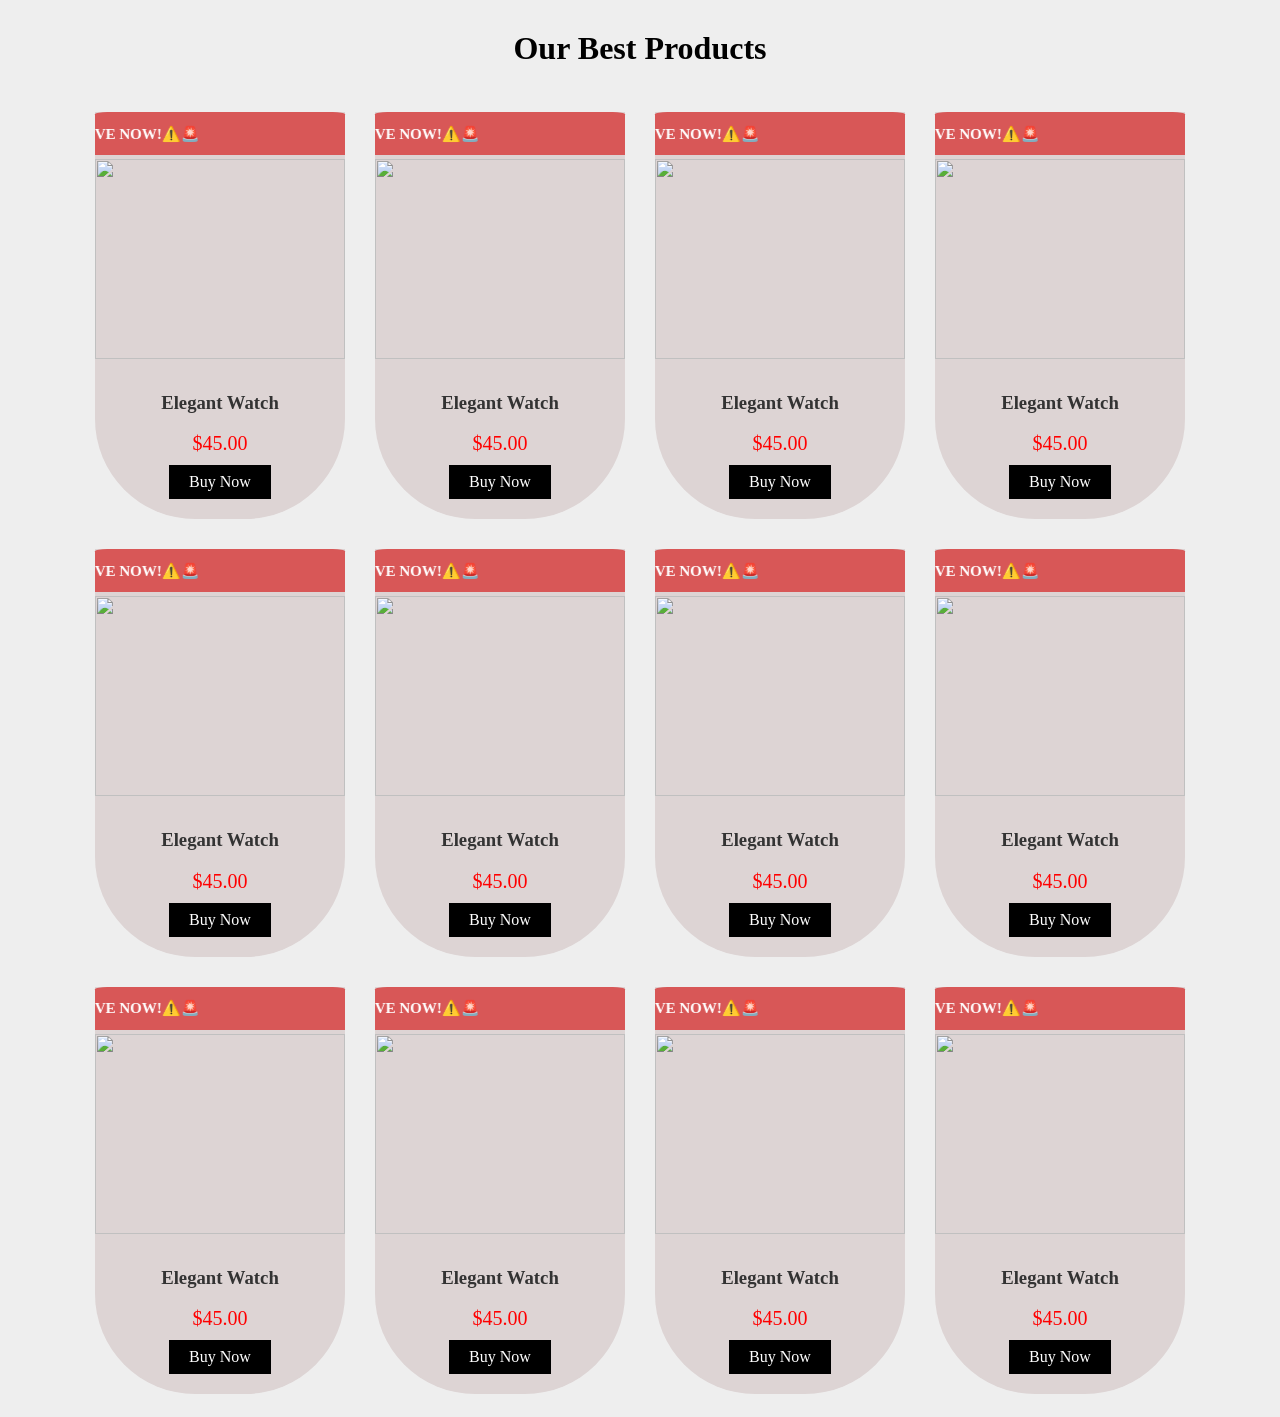
==== index.html @ 730876c0 "Initial commit" ====
<!DOCTYPE html>
<html lang="en">

<head>
    <meta charset="UTF-8">
    <meta name="viewport" content="width=device-width, initial-scale=1.0">
    <title>My First E-commerce Shop</title>
    <link rel="stylesheet" href="style.css">
</head>

<body>

    <!-- <div class="side-stripe left">
        <marquee direction="up" scrollamount="20" class="vertical-marquee">
            BUY NOW - BUY NOW - BUY NOW - BUY NOW - BUY NOW - BUY NOW - BUY NOW - BUY NOW
        </marquee>
    </div>

    <div class="side-stripe right">
        <marquee direction="down" scrollamount="20" class="vertical-marquee">
            BUY NOW - BUY NOW - BUY NOW - BUY NOW - BUY NOW - BUY NOW - BUY NOW - BUY NOW
        </marquee>
    </div> -->

    <h1>Our Best Products</h1>

    <div class="product-container">
        <!-- Product Start -->
        <div class="product-card">
            <marquee direction="right" class="product-sales">🚨⚠️SALE IS LIVE NOW!⚠️🚨</marquee>
            <img src="https://media.istockphoto.com/id/1068843992/photo/luxury-watch-isolated-on-white-background-with-clipping-path-gold-watch-women-watch-female.jpg?s=1024x1024&w=is&k=20&c=aA8z7_58eJ_lnLCQNDcKQigvDPZ5PJFlYjGi9ZVzD74="
                class="product-image">
            <div class="product-info">
                <h3 class="product-title">Elegant Watch</h3>
                <p class="product-price">$45.00</p>
                <a class="buy-btn">Buy Now</a>
            </div>
        </div>
        <!-- Product End -->

        <!-- Product Start -->
        <div class="product-card">
            <marquee direction="right" class="product-sales">🚨⚠️SALE IS LIVE NOW!⚠️🚨</marquee>
            <img src="https://media.istockphoto.com/id/1068843992/photo/luxury-watch-isolated-on-white-background-with-clipping-path-gold-watch-women-watch-female.jpg?s=1024x1024&w=is&k=20&c=aA8z7_58eJ_lnLCQNDcKQigvDPZ5PJFlYjGi9ZVzD74="
                class="product-image">
            <div class="product-info">
                <h3 class="product-title">Elegant Watch</h3>
                <p class="product-price">$45.00</p>
                <a class="buy-btn">Buy Now</a>
            </div>
        </div>
        <!-- Product End -->

        <!-- Product Start -->
        <div class="product-card">
            <marquee direction="right" class="product-sales">🚨⚠️SALE IS LIVE NOW!⚠️🚨</marquee>
            <img src="https://media.istockphoto.com/id/1068843992/photo/luxury-watch-isolated-on-white-background-with-clipping-path-gold-watch-women-watch-female.jpg?s=1024x1024&w=is&k=20&c=aA8z7_58eJ_lnLCQNDcKQigvDPZ5PJFlYjGi9ZVzD74="
                class="product-image">
            <div class="product-info">
                <h3 class="product-title">Elegant Watch</h3>
                <p class="product-price">$45.00</p>
                <a class="buy-btn">Buy Now</a>
            </div>
        </div>
        <!-- Product End -->

        <!-- Product Start -->
        <div class="product-card">
            <marquee direction="right" class="product-sales">🚨⚠️SALE IS LIVE NOW!⚠️🚨</marquee>
            <img src="https://media.istockphoto.com/id/1068843992/photo/luxury-watch-isolated-on-white-background-with-clipping-path-gold-watch-women-watch-female.jpg?s=1024x1024&w=is&k=20&c=aA8z7_58eJ_lnLCQNDcKQigvDPZ5PJFlYjGi9ZVzD74="
                class="product-image">
            <div class="product-info">
                <h3 class="product-title">Elegant Watch</h3>
                <p class="product-price">$45.00</p>
                <a class="buy-btn">Buy Now</a>
            </div>
        </div>
        <!-- Product End -->

        <!-- Product Start -->
        <div class="product-card">
            <marquee direction="right" class="product-sales">🚨⚠️SALE IS LIVE NOW!⚠️🚨</marquee>
            <img src="https://media.istockphoto.com/id/1068843992/photo/luxury-watch-isolated-on-white-background-with-clipping-path-gold-watch-women-watch-female.jpg?s=1024x1024&w=is&k=20&c=aA8z7_58eJ_lnLCQNDcKQigvDPZ5PJFlYjGi9ZVzD74="
                class="product-image">
            <div class="product-info">
                <h3 class="product-title">Elegant Watch</h3>
                <p class="product-price">$45.00</p>
                <a class="buy-btn">Buy Now</a>
            </div>
        </div>
        <!-- Product End -->

        <!-- Product Start -->
        <div class="product-card">
            <marquee direction="right" class="product-sales">🚨⚠️SALE IS LIVE NOW!⚠️🚨</marquee>
            <img src="https://media.istockphoto.com/id/1068843992/photo/luxury-watch-isolated-on-white-background-with-clipping-path-gold-watch-women-watch-female.jpg?s=1024x1024&w=is&k=20&c=aA8z7_58eJ_lnLCQNDcKQigvDPZ5PJFlYjGi9ZVzD74="
                class="product-image">
            <div class="product-info">
                <h3 class="product-title">Elegant Watch</h3>
                <p class="product-price">$45.00</p>
                <a class="buy-btn">Buy Now</a>
            </div>
        </div>
        <!-- Product End -->

        <!-- Product Start -->
        <div class="product-card">
            <marquee direction="right" class="product-sales">🚨⚠️SALE IS LIVE NOW!⚠️🚨</marquee>
            <img src="https://media.istockphoto.com/id/1068843992/photo/luxury-watch-isolated-on-white-background-with-clipping-path-gold-watch-women-watch-female.jpg?s=1024x1024&w=is&k=20&c=aA8z7_58eJ_lnLCQNDcKQigvDPZ5PJFlYjGi9ZVzD74="
                class="product-image">
            <div class="product-info">
                <h3 class="product-title">Elegant Watch</h3>
                <p class="product-price">$45.00</p>
                <a class="buy-btn">Buy Now</a>
            </div>
        </div>
        <!-- Product End -->

        <!-- Product Start -->
        <div class="product-card">
            <marquee direction="right" class="product-sales">🚨⚠️SALE IS LIVE NOW!⚠️🚨</marquee>
            <img src="https://media.istockphoto.com/id/1068843992/photo/luxury-watch-isolated-on-white-background-with-clipping-path-gold-watch-women-watch-female.jpg?s=1024x1024&w=is&k=20&c=aA8z7_58eJ_lnLCQNDcKQigvDPZ5PJFlYjGi9ZVzD74="
                class="product-image">
            <div class="product-info">
                <h3 class="product-title">Elegant Watch</h3>
                <p class="product-price">$45.00</p>
                <a class="buy-btn">Buy Now</a>
            </div>
        </div>
        <!-- Product End -->

        <!-- Product Start -->
        <div class="product-card">
            <marquee direction="right" class="product-sales">🚨⚠️SALE IS LIVE NOW!⚠️🚨</marquee>
            <img src="https://media.istockphoto.com/id/1068843992/photo/luxury-watch-isolated-on-white-background-with-clipping-path-gold-watch-women-watch-female.jpg?s=1024x1024&w=is&k=20&c=aA8z7_58eJ_lnLCQNDcKQigvDPZ5PJFlYjGi9ZVzD74="
                class="product-image">
            <div class="product-info">
                <h3 class="product-title">Elegant Watch</h3>
                <p class="product-price">$45.00</p>
                <a class="buy-btn">Buy Now</a>
            </div>
        </div>
        <!-- Product End -->

        <!-- Product Start -->
        <div class="product-card">
            <marquee direction="right" class="product-sales">🚨⚠️SALE IS LIVE NOW!⚠️🚨</marquee>
            <img src="https://media.istockphoto.com/id/1068843992/photo/luxury-watch-isolated-on-white-background-with-clipping-path-gold-watch-women-watch-female.jpg?s=1024x1024&w=is&k=20&c=aA8z7_58eJ_lnLCQNDcKQigvDPZ5PJFlYjGi9ZVzD74="
                class="product-image">
            <div class="product-info">
                <h3 class="product-title">Elegant Watch</h3>
                <p class="product-price">$45.00</p>
                <a class="buy-btn">Buy Now</a>
            </div>
        </div>
        <!-- Product End -->

        <!-- Product Start -->
        <div class="product-card">
            <marquee direction="right" class="product-sales">🚨⚠️SALE IS LIVE NOW!⚠️🚨</marquee>
            <img src="https://media.istockphoto.com/id/1068843992/photo/luxury-watch-isolated-on-white-background-with-clipping-path-gold-watch-women-watch-female.jpg?s=1024x1024&w=is&k=20&c=aA8z7_58eJ_lnLCQNDcKQigvDPZ5PJFlYjGi9ZVzD74="
                class="product-image">
            <div class="product-info">
                <h3 class="product-title">Elegant Watch</h3>
                <p class="product-price">$45.00</p>
                <a class="buy-btn">Buy Now</a>
            </div>
        </div>
        <!-- Product End -->

        <!-- Product Start -->
        <div class="product-card">
            <marquee direction="right" class="product-sales">🚨⚠️SALE IS LIVE NOW!⚠️🚨</marquee>
            <img src="https://media.istockphoto.com/id/1068843992/photo/luxury-watch-isolated-on-white-background-with-clipping-path-gold-watch-women-watch-female.jpg?s=1024x1024&w=is&k=20&c=aA8z7_58eJ_lnLCQNDcKQigvDPZ5PJFlYjGi9ZVzD74="
                class="product-image">
            <div class="product-info">
                <h3 class="product-title">Elegant Watch</h3>
                <p class="product-price">$45.00</p>
                <a class="buy-btn">Buy Now</a>
            </div>
        </div>
        <!-- Product End -->


    </div>

</body>

</html>
---- style.css ----
body {
    background-color: #eee;
    font-family: cursive;
}

h1 {
    text-align: center;
    margin-top: 30px;
    margin-bottom: 30px;
}

.product-container {
    display: flex;
    flex-wrap: wrap;
    justify-content: center;

}

.product-card {
    background-color: rgb(221, 212, 212);
    width: 250px;
    margin: 15px;
    text-align: center;
    border-bottom-left-radius: 100px;
    border-bottom-right-radius: 100px;
}

.product-card:hover {
    transform: translateY(-10px);
    box-shadow: 10px 10px rgb(217, 219, 219)
}

.product-sales {
    top: 10px;
    right: 10px;
    background-color: rgb(216, 87, 87);
    color: white;
    font-weight: bold;
    padding: 5px 10px;
    border-top-left-radius: 5%;
    border-top-right-radius: 5%;
    font-size: 15px;
    padding: 5%;
}

.product-image {
    width: 100%;
    height: 200px;
}

.product-info {
    padding: 10px;
}

.product-title {
    color: #333;
}

.product-price {
    color: red;
    font-size: 20px;
    margin: 10px 0;
}

.buy-btn {
    background-color: black;
    color: white;
    padding: 8px 20px;
    text-decoration: none;
    display: inline-block;
    margin-bottom: 10px;
}

.buy-btn:hover {
    background-color: grey;
}
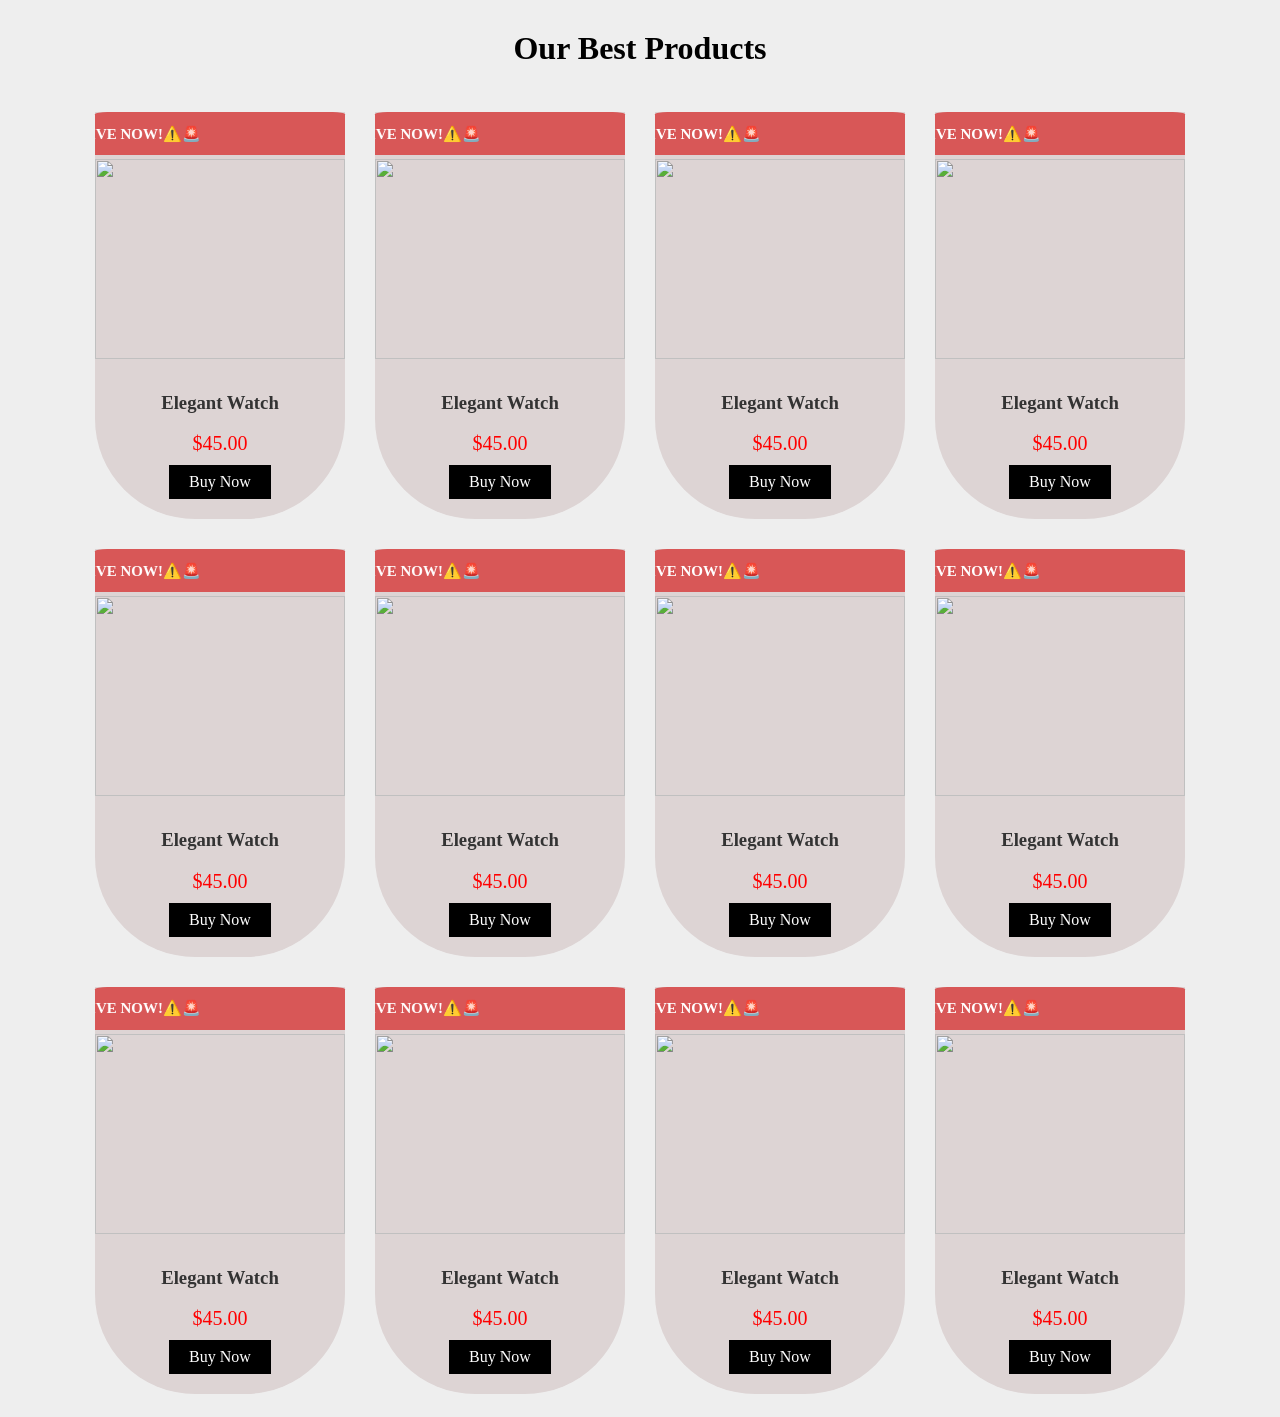
==== commit daf103bb: "Update index.html" ====
--- a/index.html
+++ b/index.html
@@ -9,18 +9,6 @@
 </head>
 
 <body>
-
-    <!-- <div class="side-stripe left">
-        <marquee direction="up" scrollamount="20" class="vertical-marquee">
-            BUY NOW - BUY NOW - BUY NOW - BUY NOW - BUY NOW - BUY NOW - BUY NOW - BUY NOW
-        </marquee>
-    </div>
-
-    <div class="side-stripe right">
-        <marquee direction="down" scrollamount="20" class="vertical-marquee">
-            BUY NOW - BUY NOW - BUY NOW - BUY NOW - BUY NOW - BUY NOW - BUY NOW - BUY NOW
-        </marquee>
-    </div> -->
 
     <h1>Our Best Products</h1>
 
@@ -186,4 +174,4 @@
 
 </body>
 
-</html>+</html>
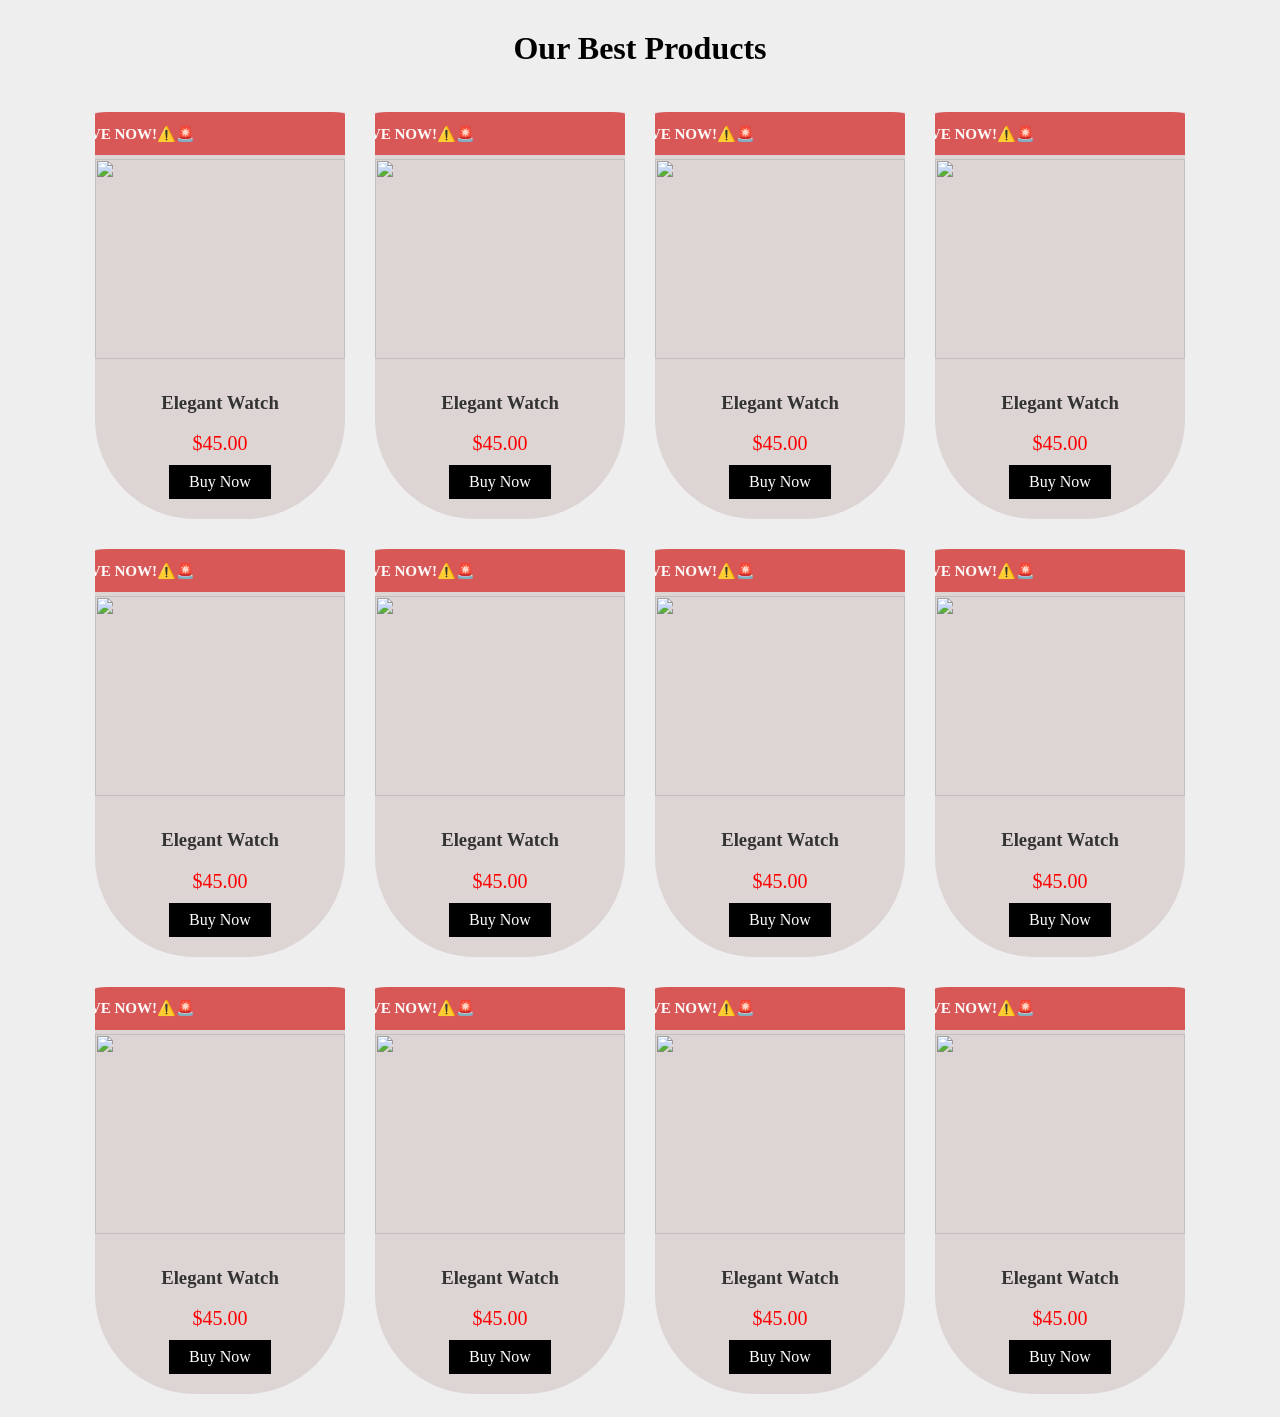
==== commit e468e843: "caculator" ====
--- a/index.html
+++ b/index.html
@@ -174,4 +174,4 @@
 
 </body>
 
-</html>
+</html>
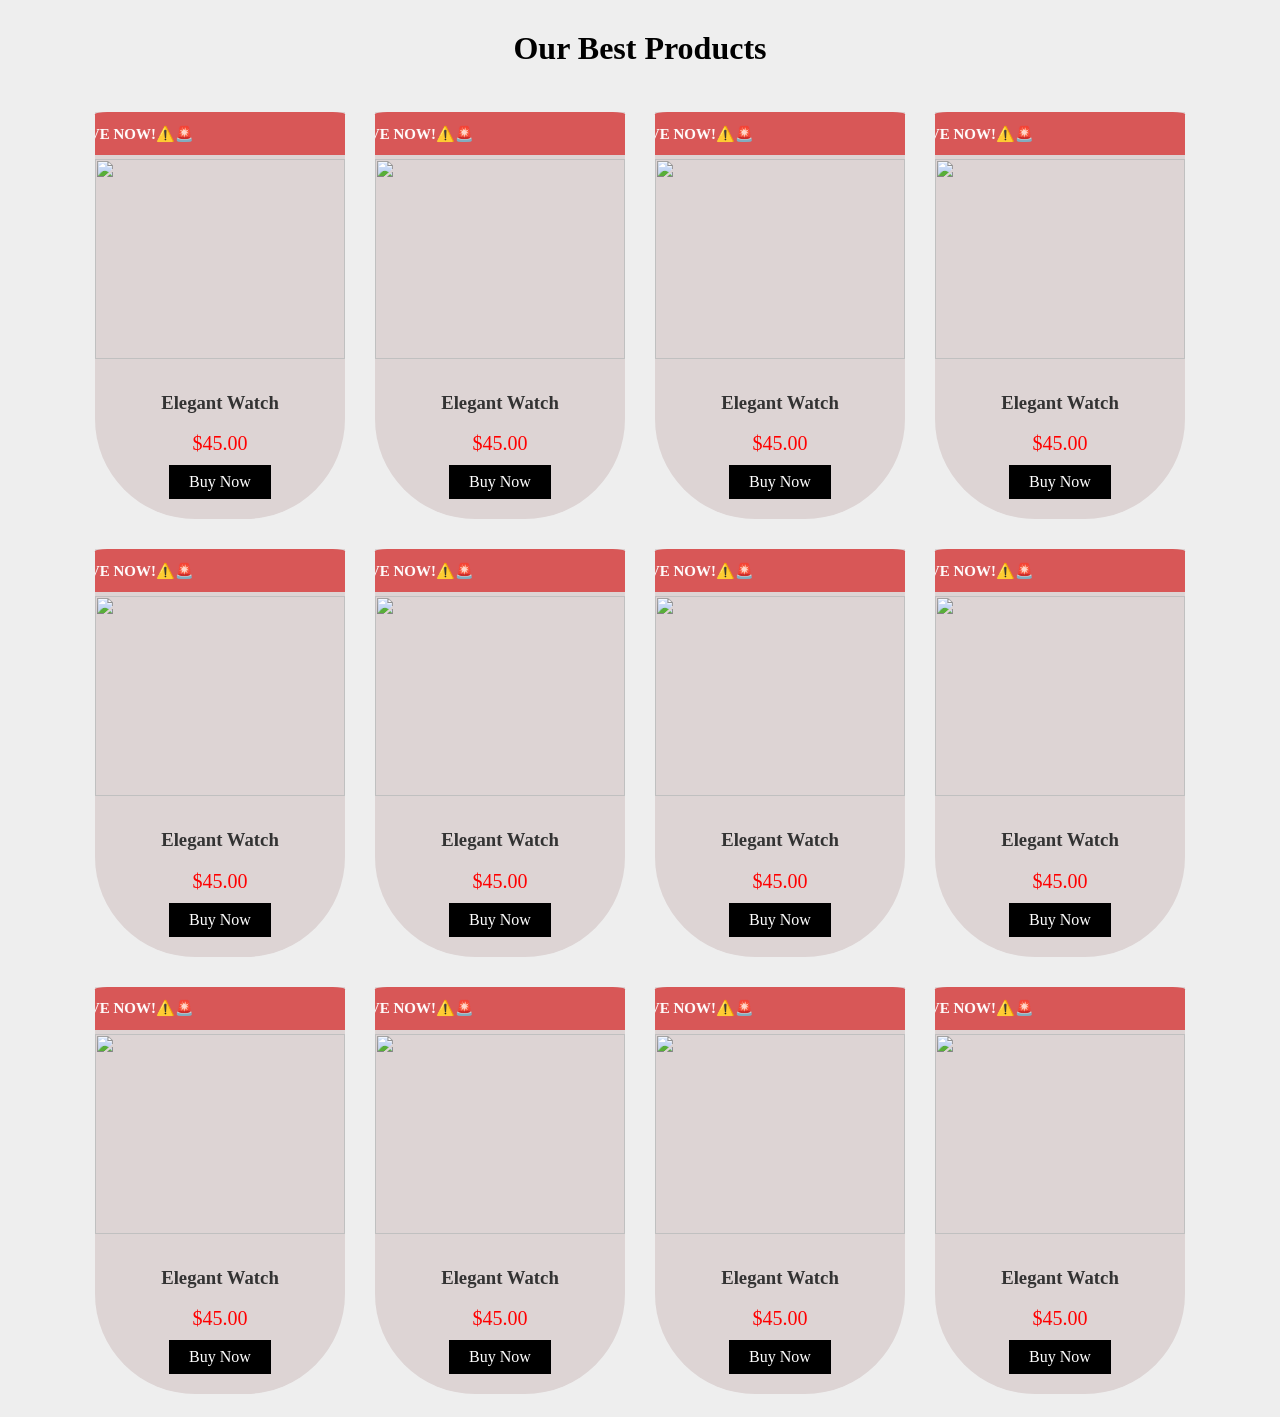
==== commit 490e41f3: "Complete merge and add premium GST Calculator" ====
--- a/index.html
+++ b/index.html
@@ -174,4 +174,4 @@
 
 </body>
 
-</html>+</html>
